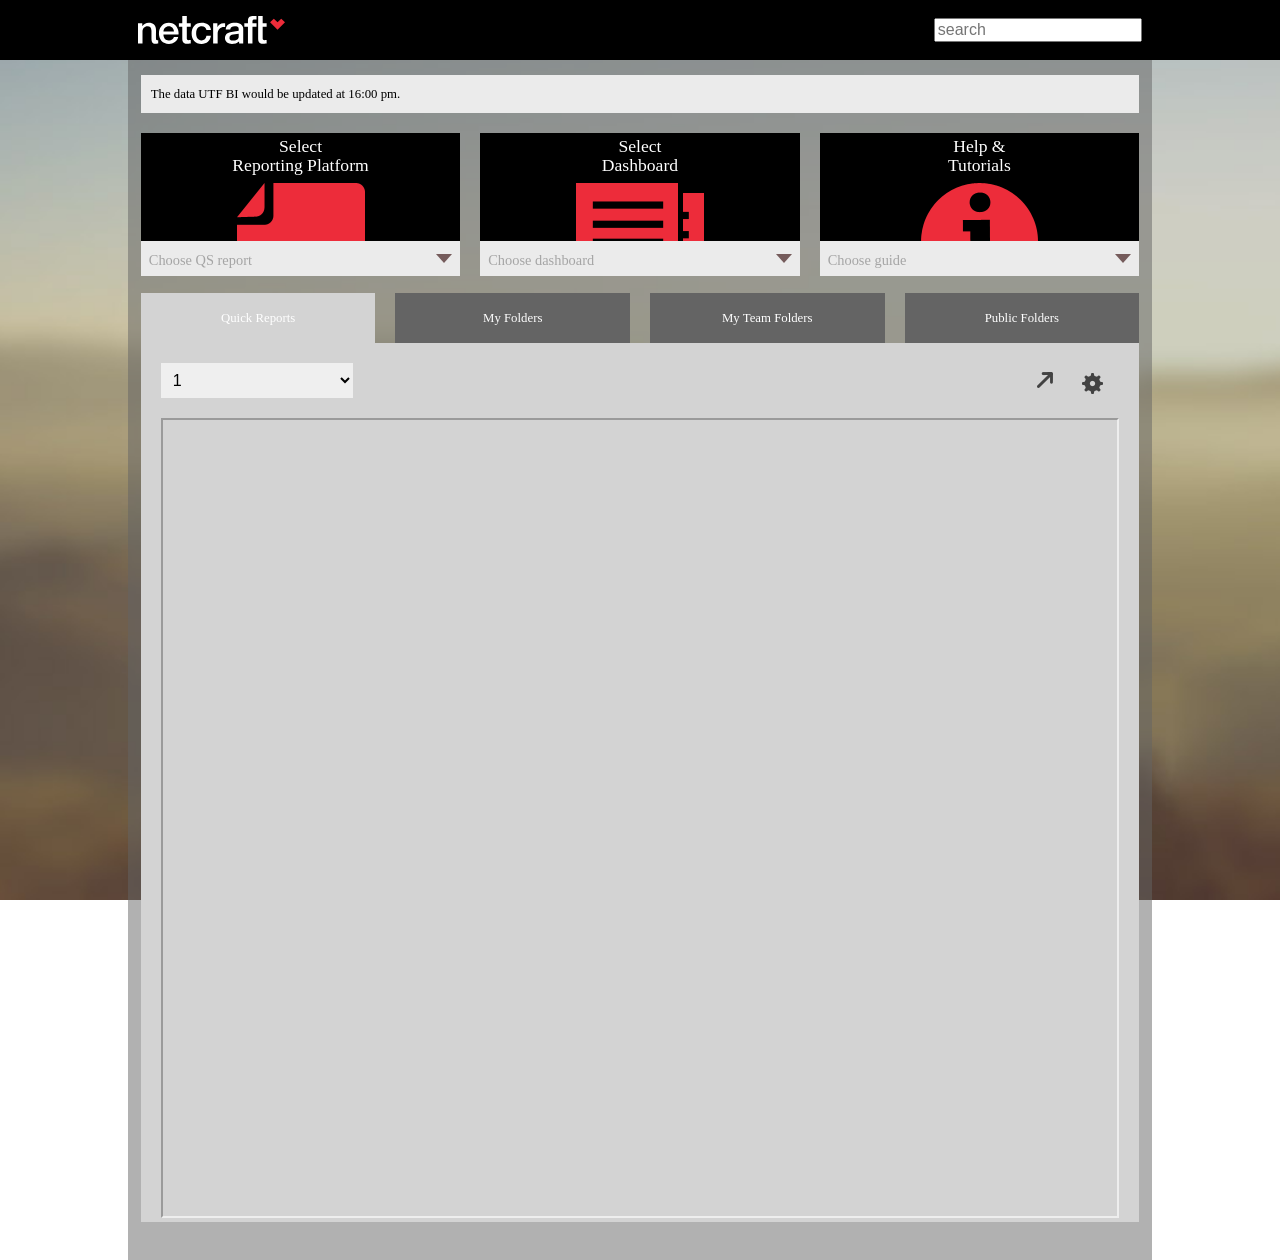
==== index.html @ ec655b9f "tabs and settings toggle" ====
<!DOCTYPE html>
<html lang="en">
<head>
	<meta charset="utf-8">
	<meta http-equiv="X-UA-Compatible" content="IE=edge">
	<meta name="viewport" content="width=device-width, initial-scale=1">

	<title>WebApp</title>

	<link rel="stylesheet" href="css/main.css">
</head>
<body>
	<header>
		<div class="layout-wrap cf">
			<a href="#"><img src="img/logo-netcraft.svg" alt="netcraft"></a>

			<form class="search-box">
				<input type="search" name="q" placeholder="search">
			</form>
		</div>
	</header>
	<div class="container cf">
		<section class="page-body layout-wrap cf">
			<div class="notifications">The data UTF BI would be updated at 16:00 pm.</div>

			<nav class="cf">
				<div class="nav-section" id="nav-section-1">
					<p>Select <br>Reporting Platform</p>

					<div class="menu">
						<div class="menu-caption">
							<p>Choose QS report</p>
							<span class="arrow"> </span>
						</div>

						<ul class="action-list">
							<li><a href="#">link</a></li>
							<li><a href="#">link</a></li>
							<li><a href="#">link</a></li>
							<li><a href="#">link</a></li>
							<li><a href="#">link</a></li>
						</ul>
					</div>
				</div>

				<div class="nav-section" id="nav-section-2">
					<p>Select <br>Dashboard</p>

					<div class="menu">
						<div class="menu-caption">
							<p>Choose dashboard</p>
							<span class="arrow"> </span>
						</div>

						<ul class="action-list">
							<li><a href="#">link</a></li>
							<li><a href="#">link</a></li>
							<li><a href="#">link</a></li>
							<li><a href="#">link</a></li>
							<li><a href="#">link</a></li>
						</ul>
					</div>
				</div>

				<div class="nav-section" id="nav-section-3">
					<p>Help &amp;<br>Tutorials</p>

					<div class="menu">
						<div class="menu-caption">
							<p>Choose guide</p>
							<span class="arrow"> </span>
						</div>

						<ul class="action-list">
							<li><a href="#">link</a></li>
							<li><a href="#">link</a></li>
							<li><a href="#">link</a></li>
							<li><a href="#">link</a></li>
							<li><a href="#">link</a></li>
						</ul>
					</div>
				</div>
			</nav>

			<section class="tabs">
				<ul class="cf">
					<li class="tab"><a class="activeTab" id="quick-reports-tab" href="#quick-reports">Quick Reports</a></li>
					<li class="tab"><a href="#my-folders" id="my-folders-tab">My Folders</a></li>
					<li class="tab"><a href="#my-team-folders" id="my-team-folders-tab">My Team Folders</a></li>
					<li class="tab"><a href="#public-folders" id="public-folders-tab">Public Folders</a></li>
				</ul>

				<div id="quick-reports" class="tab-container">
					<div class="tab-toolbar">
						<select name="" id="">
							<option value="">1</option>
							<option value="">2</option>
							<option value="">3</option>
						</select>
						<button id="reports-settings" class="settings"><img src="img/icons/settings.png" alt=""></button>
						<button class="expand"><img src="img/icons/expand.png" alt=""></button>
						<form class="settings-form">
                            <fieldset>
                                <legend>Report 01</legend>
                                <div class="form-group">
                                    <label for="name1">Name: </label>
                                    <input type="text" name="name1" id="name1" placeholder="Site name">
                                </div>
                                <div class="form-group">
                                    <label for="url1">URL: </label>
                                    <input type="url" name="url1" id="url1" placeholder="Site URL">
                                </div>
                            </fieldset>
                            <fieldset>
                                <legend>Report 02</legend>
                                <div class="form-group">
                                    <label for="name2">Name: </label>
                                    <input type="text" name="name2" id="name2" placeholder="Site Name">
                                </div>
                                <div class="form-group">
                                    <label for="url2">URL: </label>
                                    <input type="url" name="url2" id="url2" placeholder="Site URL">
                                </div>
                            </fieldset>
                            <fieldset>
                                <legend>Report 03</legend>
                                <div class="form-group">
                                    <label for="name3">Name: </label>
                                    <input type="text" name="name3" id="name3" placeholder="Site Name">
                                </div>
                                <div class="form-group">
                                    <label for="url3">URL: </label>
                                    <input type="url" name="url3" id="url3" placeholder="Site URL">
                                </div>
                            </fieldset>
                            <div class="form-actions">
                                <input type="submit" name="submit" value="save" role="button">
                                <a class="cancel-btn" tabindex="0">Cancel</a>
                            </div>
                        </form>
					</div>
					<div class="iframe-container">
						<iframe src="http://www.apple.com">
						</iframe>
					</div>
				</div>
				<div id="my-folders" class="tab-container">
					<div class="tab-toolbar">
						<a href="" class="expand"><img src="img/icons/expand.png" alt=""></a>
					</div>
					<div class="iframe-container">
						<iframe src="http://www.apple.com">
						</iframe>
					</div>
				</div>
				<div id="my-team-folders" class="tab-container">
					<div class="tab-toolbar">
						<select name="" id="">
							<option value="">1</option>
							<option value="">2</option>
							<option value="">3</option>
						</select>
						<button id="folders-settings" class="settings"><img src="img/icons/settings.png" alt=""></button>
						<button class="expand"><img src="img/icons/expand.png" alt=""></button>
						<form class="settings-form">
                            <fieldset>
                                <legend>Folder 01</legend>
                                <div class="form-group">
                                    <label for="name1">Name</label>
                                    <input type="text" name="name1" id="name1" placeholder="Site name">
                                </div>
                                <div class="form-group">
                                    <label for="url1">URL</label>
                                    <input type="url" name="url1" id="url1" placeholder="Site URL">
                                </div>
                            </fieldset>
                            <fieldset>
                                <legend>Folder 02</legend>
                                <div class="form-group">
                                    <label for="name2">Name</label>
                                    <input type="text" name="name2" id="name2" placeholder="Site Name">
                                </div>
                                <div class="form-group">
                                    <label for="url2">URL</label>
                                    <input type="url" name="url2" id="url2" placeholder="Site URL">
                                </div>
                            </fieldset>
                            <fieldset>
                                <legend>Folder 03</legend>
                                <div class="form-group">
                                    <label for="name3">Name</label>
                                    <input type="text" name="name3" id="name3" placeholder="Site Name">
                                </div>
                                <div class="form-group">
                                    <label for="url3">URL</label>
                                    <input type="url" name="url3" id="url3" placeholder="Site URL">
                                </div>
                            </fieldset>
                            <div class="form-actions">
                                <input type="submit" name="submit" value="save" role="button">
                                <a class="cancel-btn" tabindex="0">Cancel</a>
                            </div>
                        </form>
					</div>
					<div class="iframe-container">
						<iframe src="http://www.apple.com">
						</iframe>
					</div>
				</div>
				<div id="public-folders" class="tab-container">
					<div class="tab-toolbar">
						<a href="" class="expand"><img src="img/icons/expand.png" alt=""></a>
					</div>
					<div class="iframe-container">
						<iframe src="http://www.apple.com">
						</iframe>
					</div>
				</div>
			</section>
		</section>
	</div>
	<script src="js/main.js"></script>
</body>
</html>
---- css/main.css ----
* {
    box-sizing: border-box;
}
body{
	margin: 0px;
}
/*********************** header ****************************/
header {
    background-color: black;
    margin: 0;
    height: 60px;
}
.layout-wrap {
    max-width: 1024px;
    margin: 0 auto;
    z-index: 0;
}
header img{
    vertical-align: middle;
}
.layout-wrap>a {
    float: left;
    text-decoration: none;
    font-size: 0px;
    line-height: 60px;
    padding-left: 1%;
}
input[type="search"] {
    font-size: 1rem;
}
.search-box {
    float: right;
    padding-right: 1%;
    line-height: 60px;
}
/*********************** END header ****************************/
/*********************** nav section ****************************/
.container {
    background: url(../img/body-background.jpg) no-repeat center center fixed;
    margin: 0 auto;
    height: 100%;
    background-size: cover;
}
.page-body {
    background-color: rgba(100,100,100,0.5);
    padding: 0 1% 0 1%;
    height: 1200px;
}
.notifications {
    background: #ebebeb;
    width: 100%;
    padding: 0 1%;
    margin: 15px 1% 0 0;
    line-height: 3em;
    font-size: 0.8rem;
    display: block;
}
.nav-section {
    float: left;
    width: 32%;
    display: inline-block;
    height: 124px;
    margin-top: 20px;
    position: relative;
    z-index: 100;
    font-size: 1em;
}
#nav-section-1 {
    background: url(../img/icons/action-report-new.png) no-repeat center 50px;
    background-color: black;
}
#nav-section-2{
	background: url(../img/icons/action-report-top.png) no-repeat center 50px;
    background-color: black;
    margin: 0 2% 0 2%;
    margin-top: 20px;
}
#nav-section-3 {
    background: url(../img/icons/actions-help.png) no-repeat center 50px;
    background-color: black;
}
p{
    color: white;
    font-family: open-sans;
    display: block;
    width: 100%;
    margin: 1% 0 0 0;
    text-align: center;
    line-height: 1.1em;
    font-size: 1.1em;
}
.menu {
    position: absolute;
    bottom: 0;
    width: 100%;
    height: 1em;
    background-color: #EBEBEB;
    margin-bottom: 0;
    display: block;
}
.menu-caption {
    background-color: #EBEBEB;
    display: block;
    line-height: 1.2em;
}
.menu-caption > p {
	padding: 0.5rem;
	text-align: left;
    color: #a5a5a5;
    display: inline-block;
    font-family: open-sans;
    font-size: 0.9em;
}
nav ul {
    list-style: none;
    list-style-image: none;
}
.action-list {
    display: none;
    padding-left: 0;
    margin: 0;
    border: 1px solid lightgrey;
    border-top: 0px;
}
.arrow {
    display: inline-block;
    right: 0.5em;
    top: 0.8em;
    vertical-align: top;
    position: absolute;
    border-left: 0.5em solid transparent;
    border-right: 0.5em solid transparent;
    border-top: 0.6em solid #755B5B;
    transition: all 0.4s ease;
}

.nav-section:hover .action-list {
    display: block;
}
.nav-section:hover .arrow {
    border-bottom: 0.6em solid #755B5B;
    border-top: 0em;
}
.action-list li {
    background-color: white;
    border-top: 0px;
    overflow: hidden;
    padding: 0px 0px;
}
.action-list li a {
    text-decoration: none;
    display: block;
    color: black;
    margin-left: 10px;
    margin-right: 10px;
    font-size: 0.8em;
    line-height: 1.6em;
    border-bottom: 1px solid lightgrey;
}
.action-list li a:hover {
    color: blue;
}
/*********************** END nav section ****************************/
/*********************** tabs ****************************/
.tab {
    float: left;
    display: inline-block;
    width: 23.5%;
    height: 50px;
    margin: 20px 0 0 2%;
    line-height: 50px;
    text-align: center;
    font-size: 0.8rem;
    text-decoration: none;
    list-style: none;
}
.tab:first-child {
    margin-left: 0;
}
.tab>a {
    background: #646464;
    color: #fff;
    width: 100%;
    display: block;
    font-size: inherit;
    text-decoration: none;
}
.tab>.activeTab{
    background-color:lightgrey; 
}
.tabs > ul {
    padding-left: 0px;
    margin-bottom: 0px;
}
iframe{
    width: 100%;
    height: 800px;
}
.iframe-container {
    padding: 0px 2%;
    width: 100%;
}
.tab-container{
	display: none;
	background-color: lightgray;
}
.tab-toolbar {
    padding: 2%;
}
.settings ,.expand{
	float: right;
    background: none;
    border: none;
    cursor: pointer;
}
button:focus {
    outline: 0;
}
select {
    border: none;
    font-size: 1rem;
    width: 12rem;
    padding: 0.5rem;
}
.expand img, .settings img {
    vertical-align: -webkit-baseline-middle;
    align-self: auto;
    margin: 0.5rem;
    transition: all 0.2s linear;
}
.rotate-img {
    transform: rotate(90deg);
}
.settings-form {
    background: white;
    box-shadow: 0px 5px 5px rgba(0,0,0,0.6);
    margin-top: 5px;
    padding: 1rem;
    display: none;
}
fieldset {
    border: none;
    background-color: #E5E5E5;
    margin: 1rem;
    padding: 0.5rem;
}
.form-group {
    margin-left: 2rem;
    display: inline-block;
    width: calc(50% - 4.24rem);
}
legend {
    display: inline-block;
    float: left;
}
.form-group input {
    width: calc(100% - 3rem);
    border:none;
    padding: 0.3rem;
}
.cancel-btn {
    float: right;
    margin-right: 1rem;
    font-size: larger;
    text-decoration: underline;
}
.form-actions {
    display: block;
    margin-bottom: 2rem;
    padding-right: 0.8rem;
}
.form-actions input[type="submit"] {
    background-color: black;
    border: none;
    color: white;
    float: right;
    text-transform: capitalize;
    font-size: 1rem;
    padding: 0.2rem;
    padding-left: 1.5rem;
    padding-right: 1.5rem;
}
#quick-reports{
    display:block;
}
/*********************** END tabs ****************************/

.cf:after,
.cf:before {
	content: '';
	display: table;
}
.cf:after {
	clear: both;
}
.cf {
	zoom: 1;
}
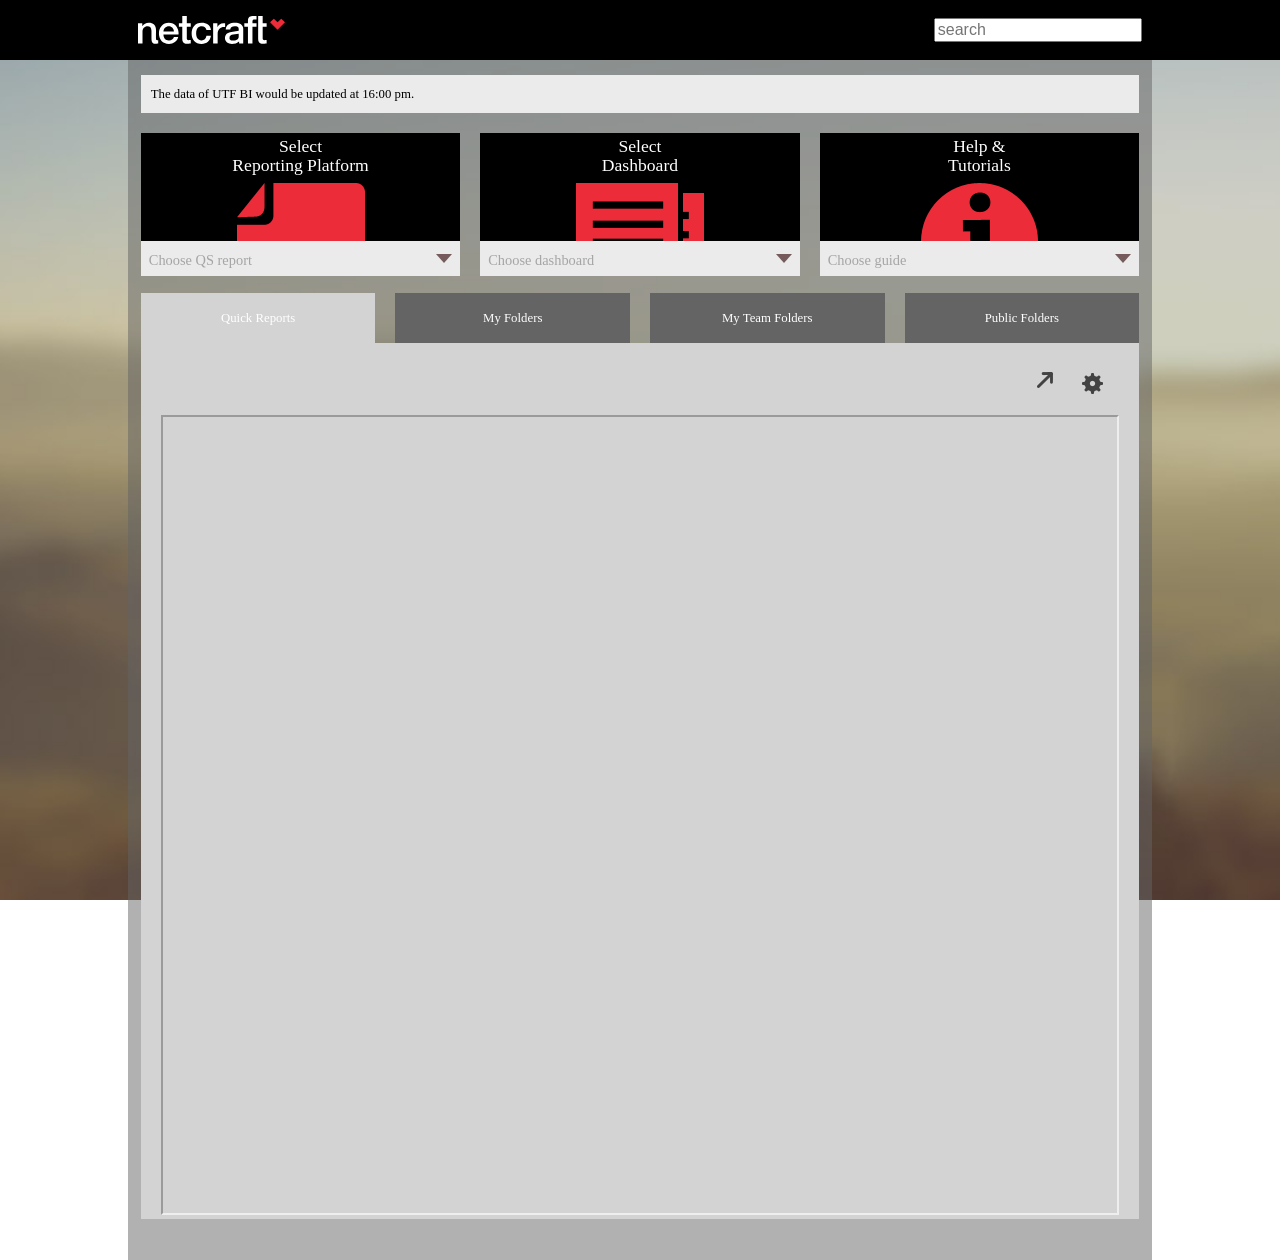
==== commit 58c2da26: "notifications ajax - json request" ====
--- a/index.html
+++ b/index.html
@@ -21,7 +21,7 @@
 	</header>
 	<div class="container cf">
 		<section class="page-body layout-wrap cf">
-			<div class="notifications">The data UTF BI would be updated at 16:00 pm.</div>
+			<div class="notifications"></div>
 
 			<nav class="cf">
 				<div class="nav-section" id="nav-section-1">
@@ -92,7 +92,7 @@
 
 				<div id="quick-reports" class="tab-container">
 					<div class="tab-toolbar">
-						<select name="" id="">
+						<select id="reportsSelect">
 							<option value="">1</option>
 							<option value="">2</option>
 							<option value="">3</option>
@@ -155,7 +155,7 @@
 				</div>
 				<div id="my-team-folders" class="tab-container">
 					<div class="tab-toolbar">
-						<select name="" id="">
+						<select id="foldersSelect">
 							<option value="">1</option>
 							<option value="">2</option>
 							<option value="">3</option>
@@ -220,5 +220,6 @@
 		</section>
 	</div>
 	<script src="js/main.js"></script>
+	<script src="js/plugins.js"></script>
 </body>
 </html>
--- a/css/main.css
+++ b/css/main.css
@@ -199,6 +199,7 @@
 .iframe-container {
     padding: 0px 2%;
     width: 100%;
+    margin-top: 2rem;
 }
 .tab-container{
 	display: none;
@@ -216,11 +217,13 @@
 button:focus {
     outline: 0;
 }
-select {
+#foldersSelect,#reportsSelect {
+    position: absolute;
     border: none;
     font-size: 1rem;
     width: 12rem;
     padding: 0.5rem;
+    display:none;
 }
 .expand img, .settings img {
     vertical-align: -webkit-baseline-middle;
@@ -237,6 +240,7 @@
     margin-top: 5px;
     padding: 1rem;
     display: none;
+    margin-top: 2.5rem;
 }
 fieldset {
     border: none;
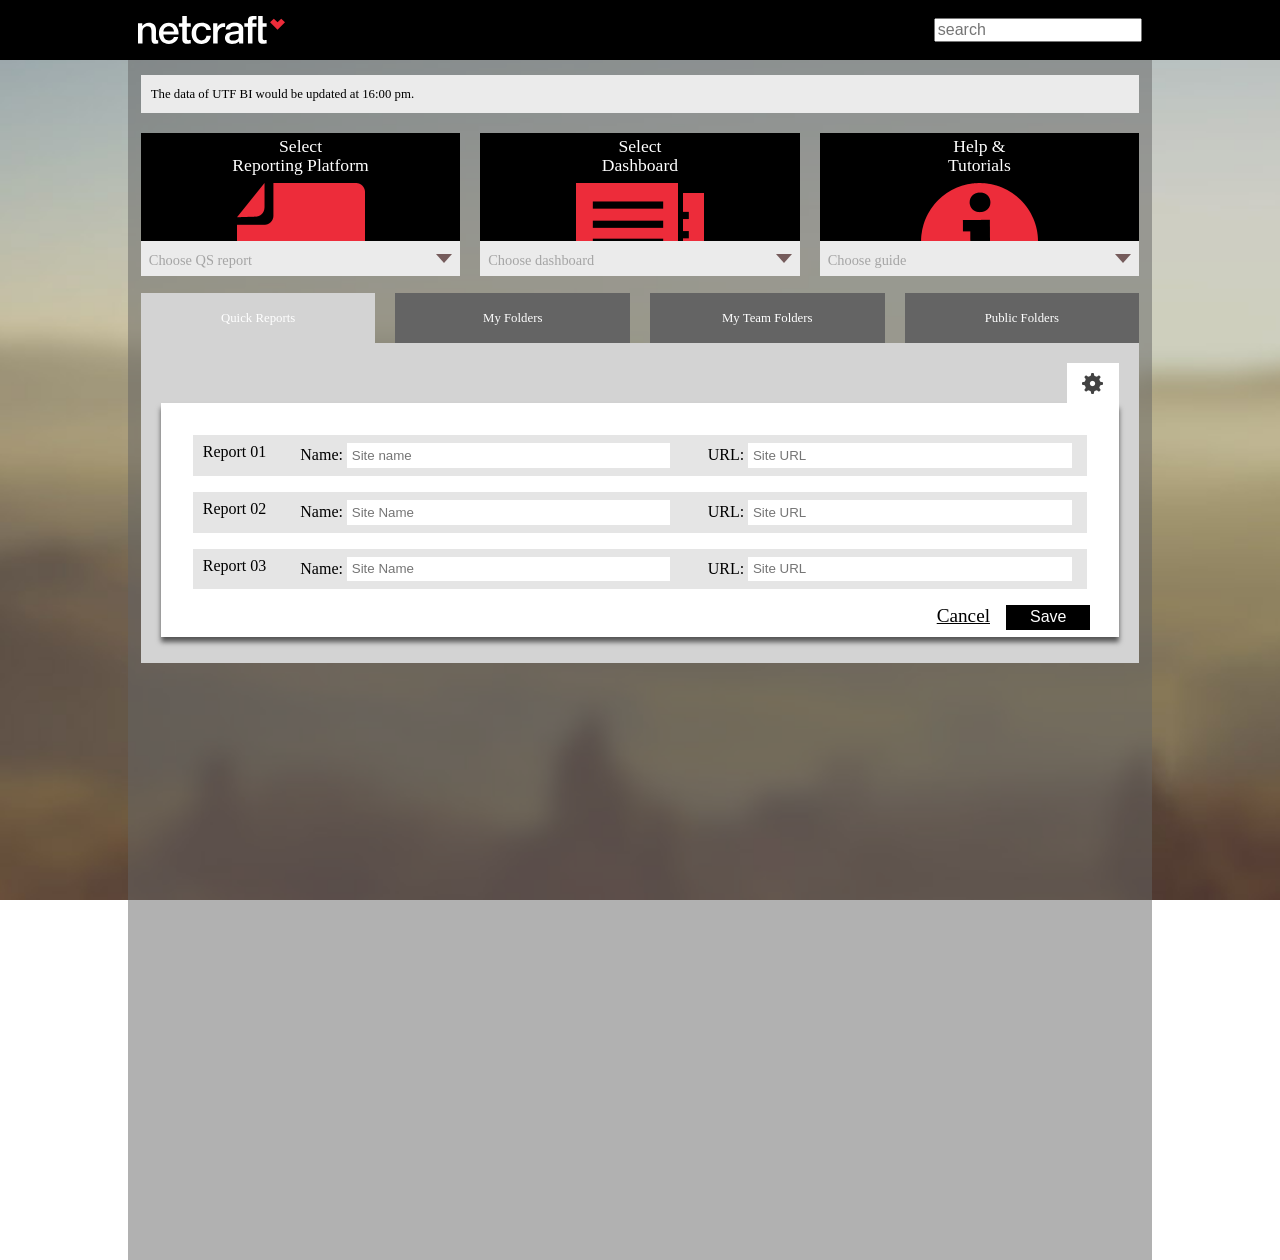
==== commit 99dd078c: "stage 4 (form ,iframe,expand)" ====
--- a/index.html
+++ b/index.html
@@ -92,11 +92,7 @@
 
 				<div id="quick-reports" class="tab-container">
 					<div class="tab-toolbar">
-						<select id="reportsSelect">
-							<option value="">1</option>
-							<option value="">2</option>
-							<option value="">3</option>
-						</select>
+						<select id="reportsSelect" class="urlList"></select>
 						<button id="reports-settings" class="settings"><img src="img/icons/settings.png" alt=""></button>
 						<button class="expand"><img src="img/icons/expand.png" alt=""></button>
 						<form class="settings-form">
@@ -104,62 +100,55 @@
                                 <legend>Report 01</legend>
                                 <div class="form-group">
                                     <label for="name1">Name: </label>
-                                    <input type="text" name="name1" id="name1" placeholder="Site name">
+                                    <input type="text" name="name" placeholder="Site name">
                                 </div>
                                 <div class="form-group">
                                     <label for="url1">URL: </label>
-                                    <input type="url" name="url1" id="url1" placeholder="Site URL">
+                                    <input type="url" name="url" placeholder="Site URL">
                                 </div>
                             </fieldset>
                             <fieldset>
                                 <legend>Report 02</legend>
                                 <div class="form-group">
                                     <label for="name2">Name: </label>
-                                    <input type="text" name="name2" id="name2" placeholder="Site Name">
+                                    <input type="text" name="name" placeholder="Site Name">
                                 </div>
                                 <div class="form-group">
                                     <label for="url2">URL: </label>
-                                    <input type="url" name="url2" id="url2" placeholder="Site URL">
+                                    <input type="url" name="url" placeholder="Site URL">
                                 </div>
                             </fieldset>
                             <fieldset>
                                 <legend>Report 03</legend>
                                 <div class="form-group">
                                     <label for="name3">Name: </label>
-                                    <input type="text" name="name3" id="name3" placeholder="Site Name">
+                                    <input type="text" name="name"  placeholder="Site Name">
                                 </div>
                                 <div class="form-group">
                                     <label for="url3">URL: </label>
-                                    <input type="url" name="url3" id="url3" placeholder="Site URL">
+                                    <input type="url" name="url"  placeholder="Site URL">
                                 </div>
                             </fieldset>
                             <div class="form-actions">
-                                <input type="submit" name="submit" value="save" role="button">
-                                <a class="cancel-btn" tabindex="0">Cancel</a>
+                                <button type="button" id="reports-save">Save</button>
+                                <a class="cancel-btn" id="reports-cancel">Cancel</a>
                             </div>
                         </form>
+					</div>
+					<div class="iframe-container"></div>
+				</div>
+				<div id="my-folders" class="tab-container">
+					<div class="tab-toolbar">
+						<a href="" class="expand"><img src="img/icons/expand.png" alt=""></a>
 					</div>
 					<div class="iframe-container">
 						<iframe src="http://www.apple.com">
 						</iframe>
 					</div>
 				</div>
-				<div id="my-folders" class="tab-container">
-					<div class="tab-toolbar">
-						<a href="" class="expand"><img src="img/icons/expand.png" alt=""></a>
-					</div>
-					<div class="iframe-container">
-						<iframe src="http://www.apple.com">
-						</iframe>
-					</div>
-				</div>
 				<div id="my-team-folders" class="tab-container">
 					<div class="tab-toolbar">
-						<select id="foldersSelect">
-							<option value="">1</option>
-							<option value="">2</option>
-							<option value="">3</option>
-						</select>
+						<select id="foldersSelect" class="urlList"></select>
 						<button id="folders-settings" class="settings"><img src="img/icons/settings.png" alt=""></button>
 						<button class="expand"><img src="img/icons/expand.png" alt=""></button>
 						<form class="settings-form">
@@ -167,45 +156,42 @@
                                 <legend>Folder 01</legend>
                                 <div class="form-group">
                                     <label for="name1">Name</label>
-                                    <input type="text" name="name1" id="name1" placeholder="Site name">
+                                    <input type="text" name="name" placeholder="Site name">
                                 </div>
                                 <div class="form-group">
                                     <label for="url1">URL</label>
-                                    <input type="url" name="url1" id="url1" placeholder="Site URL">
+                                    <input type="url" name="url" placeholder="Site URL">
                                 </div>
                             </fieldset>
                             <fieldset>
                                 <legend>Folder 02</legend>
                                 <div class="form-group">
                                     <label for="name2">Name</label>
-                                    <input type="text" name="name2" id="name2" placeholder="Site Name">
+                                    <input type="text" name="name" placeholder="Site Name">
                                 </div>
                                 <div class="form-group">
                                     <label for="url2">URL</label>
-                                    <input type="url" name="url2" id="url2" placeholder="Site URL">
+                                    <input type="url" name="url" placeholder="Site URL">
                                 </div>
                             </fieldset>
                             <fieldset>
                                 <legend>Folder 03</legend>
                                 <div class="form-group">
                                     <label for="name3">Name</label>
-                                    <input type="text" name="name3" id="name3" placeholder="Site Name">
+                                    <input type="text" name="name" placeholder="Site Name">
                                 </div>
                                 <div class="form-group">
                                     <label for="url3">URL</label>
-                                    <input type="url" name="url3" id="url3" placeholder="Site URL">
+                                    <input type="url" name="url" placeholder="Site URL">
                                 </div>
                             </fieldset>
                             <div class="form-actions">
-                                <input type="submit" name="submit" value="save" role="button">
-                                <a class="cancel-btn" tabindex="0">Cancel</a>
+                                <button type="button" id="folders-save">Save</button>
+                                <a class="cancel-btn" id="folders-cancel">Cancel</a>
                             </div>
                         </form>
 					</div>
-					<div class="iframe-container">
-						<iframe src="http://www.apple.com">
-						</iframe>
-					</div>
+					<div class="iframe-container"></div>
 				</div>
 				<div id="public-folders" class="tab-container">
 					<div class="tab-toolbar">
--- a/css/main.css
+++ b/css/main.css
@@ -214,6 +214,9 @@
     border: none;
     cursor: pointer;
 }
+.settings{
+    background-color: white;
+}
 button:focus {
     outline: 0;
 }
@@ -239,7 +242,7 @@
     box-shadow: 0px 5px 5px rgba(0,0,0,0.6);
     margin-top: 5px;
     padding: 1rem;
-    display: none;
+    display: block;
     margin-top: 2.5rem;
 }
 fieldset {
@@ -267,13 +270,14 @@
     margin-right: 1rem;
     font-size: larger;
     text-decoration: underline;
+    cursor: pointer;
 }
 .form-actions {
     display: block;
     margin-bottom: 2rem;
     padding-right: 0.8rem;
 }
-.form-actions input[type="submit"] {
+.form-actions button[type="button"] {
     background-color: black;
     border: none;
     color: white;
@@ -286,6 +290,16 @@
 }
 #quick-reports{
     display:block;
+    min-height: 20rem;
+}
+#my-team-folders{
+    min-height: 20rem;
+}
+input[type="text"]:invalid,input[type="url"]:invalid{
+    border: solid 1px red;
+}
+button[class="expand"] {
+    display: none;
 }
 /*********************** END tabs ****************************/
 
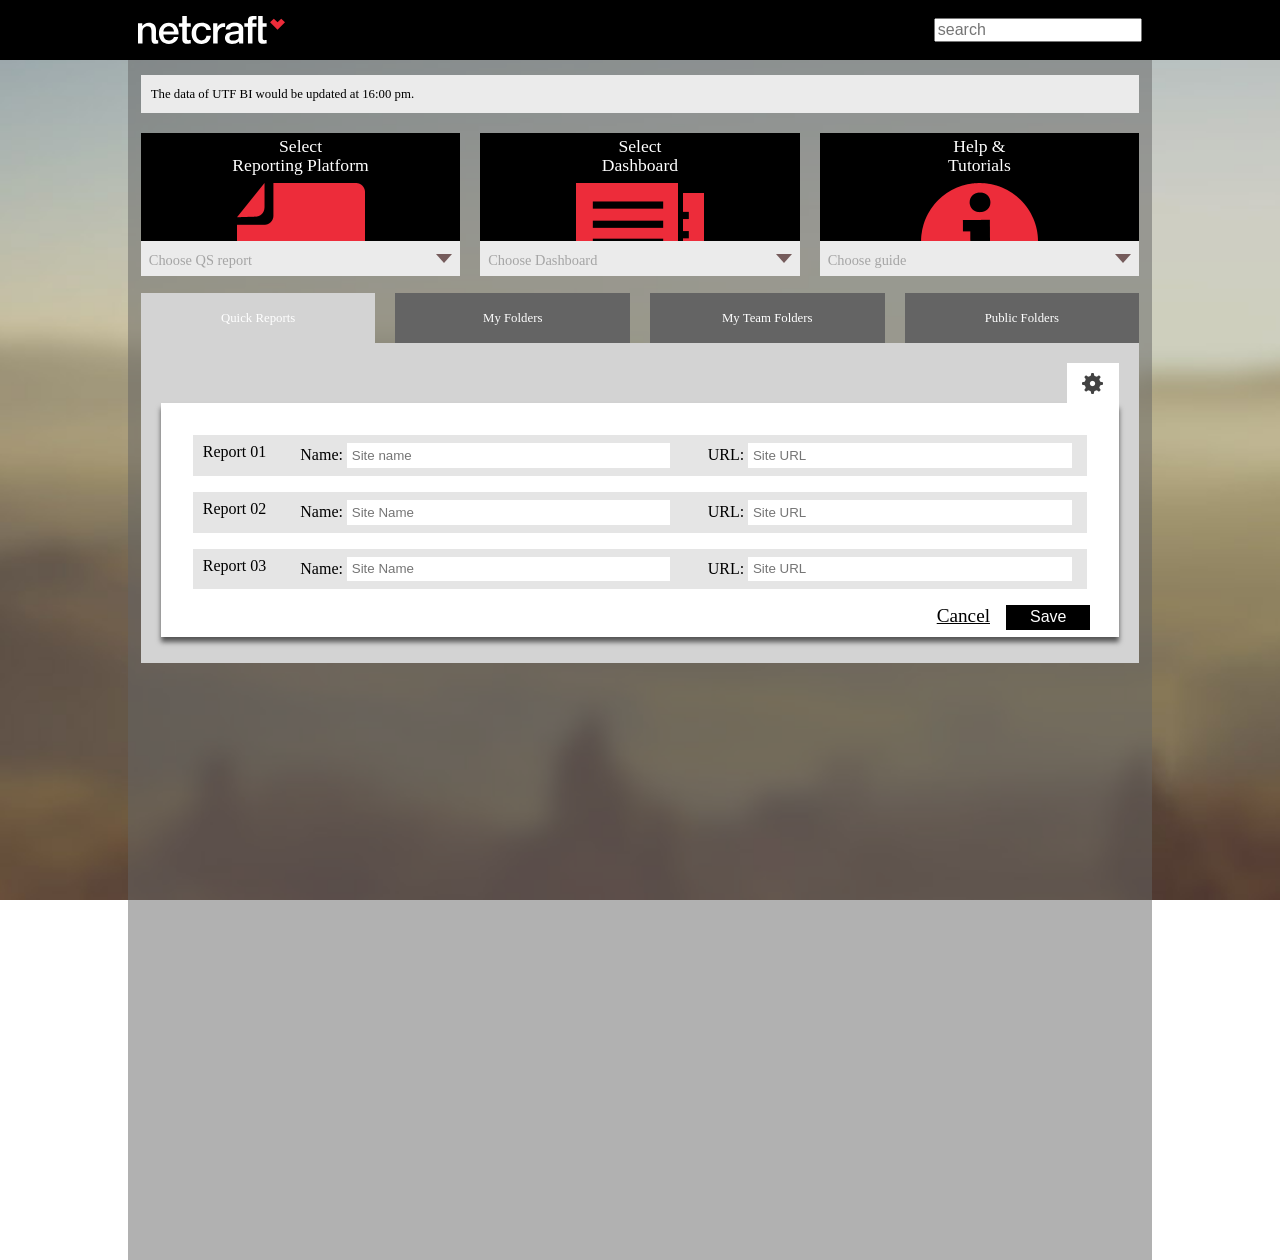
==== commit a0d04c89: "stage 5 (local storge add)" ====
--- a/index.html
+++ b/index.html
@@ -25,58 +25,43 @@
 
 			<nav class="cf">
 				<div class="nav-section" id="nav-section-1">
-					<p>Select <br>Reporting Platform</p>
+					<p></p>
 
 					<div class="menu">
 						<div class="menu-caption">
-							<p>Choose QS report</p>
+							<p></p>
 							<span class="arrow"> </span>
 						</div>
 
 						<ul class="action-list">
-							<li><a href="#">link</a></li>
-							<li><a href="#">link</a></li>
-							<li><a href="#">link</a></li>
-							<li><a href="#">link</a></li>
-							<li><a href="#">link</a></li>
 						</ul>
 					</div>
 				</div>
 
 				<div class="nav-section" id="nav-section-2">
-					<p>Select <br>Dashboard</p>
+					<p></p>
 
 					<div class="menu">
 						<div class="menu-caption">
-							<p>Choose dashboard</p>
+							<p></p>
 							<span class="arrow"> </span>
 						</div>
 
 						<ul class="action-list">
-							<li><a href="#">link</a></li>
-							<li><a href="#">link</a></li>
-							<li><a href="#">link</a></li>
-							<li><a href="#">link</a></li>
-							<li><a href="#">link</a></li>
 						</ul>
 					</div>
 				</div>
 
 				<div class="nav-section" id="nav-section-3">
-					<p>Help &amp;<br>Tutorials</p>
+					<p></p>
 
 					<div class="menu">
 						<div class="menu-caption">
-							<p>Choose guide</p>
+							<p></p>
 							<span class="arrow"> </span>
 						</div>
 
 						<ul class="action-list">
-							<li><a href="#">link</a></li>
-							<li><a href="#">link</a></li>
-							<li><a href="#">link</a></li>
-							<li><a href="#">link</a></li>
-							<li><a href="#">link</a></li>
 						</ul>
 					</div>
 				</div>
@@ -142,7 +127,7 @@
 						<a href="" class="expand"><img src="img/icons/expand.png" alt=""></a>
 					</div>
 					<div class="iframe-container">
-						<iframe src="http://www.apple.com">
+						<iframe>
 						</iframe>
 					</div>
 				</div>
@@ -155,33 +140,33 @@
                             <fieldset>
                                 <legend>Folder 01</legend>
                                 <div class="form-group">
-                                    <label for="name1">Name</label>
+                                    <label for="name1">Name:</label>
                                     <input type="text" name="name" placeholder="Site name">
                                 </div>
                                 <div class="form-group">
-                                    <label for="url1">URL</label>
+                                    <label for="url1">URL:</label>
                                     <input type="url" name="url" placeholder="Site URL">
                                 </div>
                             </fieldset>
                             <fieldset>
                                 <legend>Folder 02</legend>
                                 <div class="form-group">
-                                    <label for="name2">Name</label>
+                                    <label for="name2">Name:</label>
                                     <input type="text" name="name" placeholder="Site Name">
                                 </div>
                                 <div class="form-group">
-                                    <label for="url2">URL</label>
+                                    <label for="url2">URL:</label>
                                     <input type="url" name="url" placeholder="Site URL">
                                 </div>
                             </fieldset>
                             <fieldset>
                                 <legend>Folder 03</legend>
                                 <div class="form-group">
-                                    <label for="name3">Name</label>
+                                    <label for="name3">Name:</label>
                                     <input type="text" name="name" placeholder="Site Name">
                                 </div>
                                 <div class="form-group">
-                                    <label for="url3">URL</label>
+                                    <label for="url3">URL:</label>
                                     <input type="url" name="url" placeholder="Site URL">
                                 </div>
                             </fieldset>
@@ -198,7 +183,7 @@
 						<a href="" class="expand"><img src="img/icons/expand.png" alt=""></a>
 					</div>
 					<div class="iframe-container">
-						<iframe src="http://www.apple.com">
+						<iframe>
 						</iframe>
 					</div>
 				</div>
--- a/css/main.css
+++ b/css/main.css
@@ -3,6 +3,8 @@
 }
 body{
 	margin: 0px;
+    background: url(../img/body-background.jpg) no-repeat center center fixed;
+    background-size: cover;
 }
 /*********************** header ****************************/
 header {
@@ -36,10 +38,8 @@
 /*********************** END header ****************************/
 /*********************** nav section ****************************/
 .container {
-    background: url(../img/body-background.jpg) no-repeat center center fixed;
     margin: 0 auto;
     height: 100%;
-    background-size: cover;
 }
 .page-body {
     background-color: rgba(100,100,100,0.5);
@@ -65,19 +65,9 @@
     z-index: 100;
     font-size: 1em;
 }
-#nav-section-1 {
-    background: url(../img/icons/action-report-new.png) no-repeat center 50px;
-    background-color: black;
-}
 #nav-section-2{
-	background: url(../img/icons/action-report-top.png) no-repeat center 50px;
-    background-color: black;
     margin: 0 2% 0 2%;
     margin-top: 20px;
-}
-#nav-section-3 {
-    background: url(../img/icons/actions-help.png) no-repeat center 50px;
-    background-color: black;
 }
 p{
     color: white;
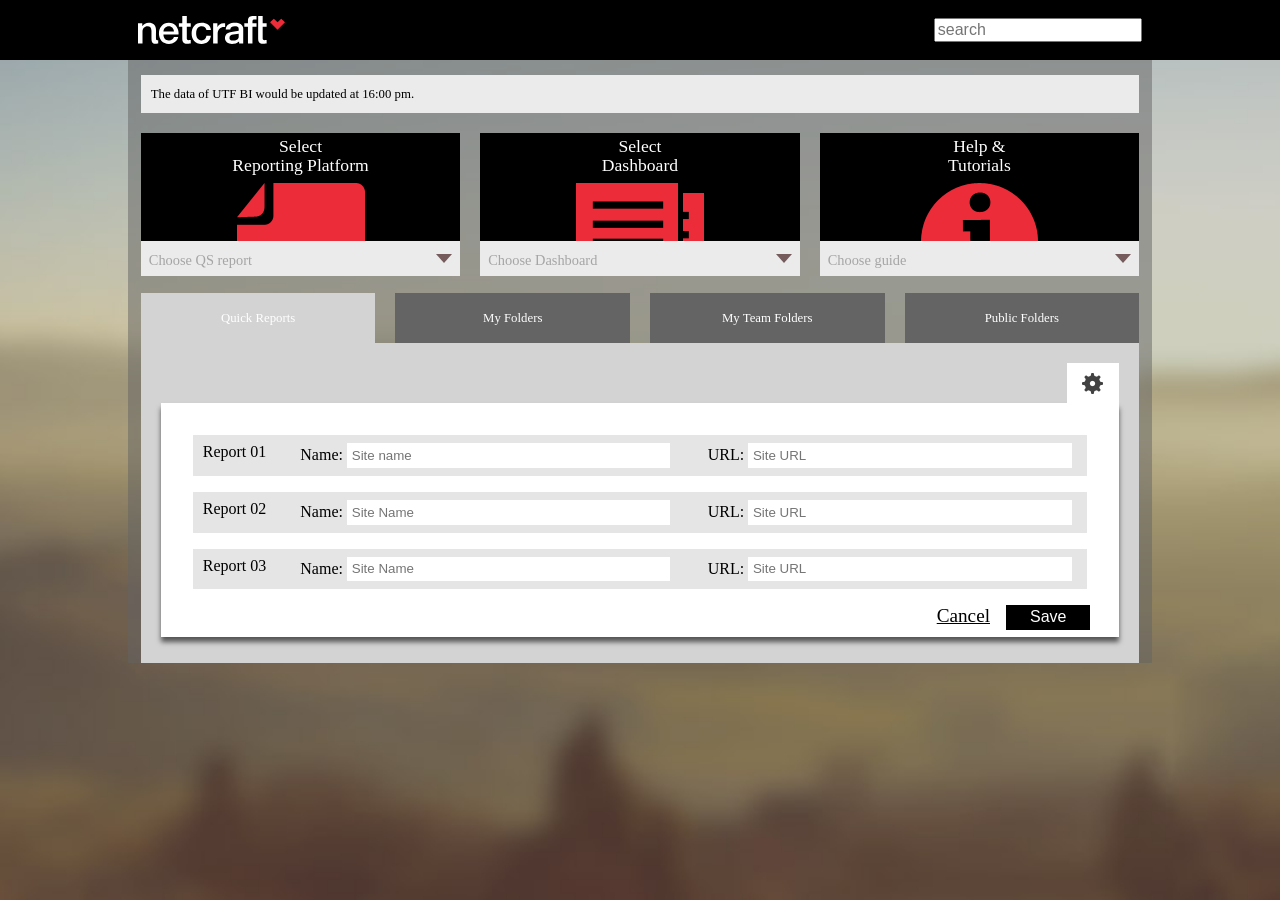
==== commit cab01b55: "same as previes commit" ====
--- a/index.html
+++ b/index.html
@@ -8,6 +8,7 @@
 	<title>WebApp</title>
 
 	<link rel="stylesheet" href="css/main.css">
+	<link rel="stylesheet" href="css/minmain.css">
 </head>
 <body>
 	<header>
@@ -15,7 +16,8 @@
 			<a href="#"><img src="img/logo-netcraft.svg" alt="netcraft"></a>
 
 			<form class="search-box">
-				<input type="search" name="q" placeholder="search">
+				<label for="search">Search</label>
+				<input type="search" id="search" placeholder="search">
 			</form>
 		</div>
 	</header>
@@ -77,41 +79,42 @@
 
 				<div id="quick-reports" class="tab-container">
 					<div class="tab-toolbar">
+						<label for="reportsSelect">Settings</label>
 						<select id="reportsSelect" class="urlList"></select>
-						<button id="reports-settings" class="settings"><img src="img/icons/settings.png" alt=""></button>
-						<button class="expand"><img src="img/icons/expand.png" alt=""></button>
+						<button id="reports-settings" class="settings"><img src="img/icons/settings.png" alt="setting"></button>
+						<button class="expand"><img src="img/icons/expand.png" alt="expand"></button>
 						<form class="settings-form">
                             <fieldset>
                                 <legend>Report 01</legend>
                                 <div class="form-group">
                                     <label for="name1">Name: </label>
-                                    <input type="text" name="name" placeholder="Site name">
+                                    <input type="text" id="name1" name="name" placeholder="Site name">
                                 </div>
                                 <div class="form-group">
                                     <label for="url1">URL: </label>
-                                    <input type="url" name="url" placeholder="Site URL">
+                                    <input type="url" id="url1" name="url" placeholder="Site URL">
                                 </div>
                             </fieldset>
                             <fieldset>
                                 <legend>Report 02</legend>
                                 <div class="form-group">
                                     <label for="name2">Name: </label>
-                                    <input type="text" name="name" placeholder="Site Name">
+                                    <input type="text" id="name2" name="name" placeholder="Site Name">
                                 </div>
                                 <div class="form-group">
                                     <label for="url2">URL: </label>
-                                    <input type="url" name="url" placeholder="Site URL">
+                                    <input type="url" id="url2" name="url" placeholder="Site URL">
                                 </div>
                             </fieldset>
                             <fieldset>
                                 <legend>Report 03</legend>
                                 <div class="form-group">
                                     <label for="name3">Name: </label>
-                                    <input type="text" name="name"  placeholder="Site Name">
+                                    <input type="text" id="name3" name="name"  placeholder="Site Name">
                                 </div>
                                 <div class="form-group">
                                     <label for="url3">URL: </label>
-                                    <input type="url" name="url"  placeholder="Site URL">
+                                    <input type="url" id="url3" name="url"  placeholder="Site URL">
                                 </div>
                             </fieldset>
                             <div class="form-actions">
@@ -124,7 +127,7 @@
 				</div>
 				<div id="my-folders" class="tab-container">
 					<div class="tab-toolbar">
-						<a href="" class="expand"><img src="img/icons/expand.png" alt=""></a>
+						<a href="" class="expand"><img src="img/icons/expand.png" alt="expand"></a>
 					</div>
 					<div class="iframe-container">
 						<iframe>
@@ -133,41 +136,42 @@
 				</div>
 				<div id="my-team-folders" class="tab-container">
 					<div class="tab-toolbar">
+						<label for="foldersSelect">select folder</label>
 						<select id="foldersSelect" class="urlList"></select>
-						<button id="folders-settings" class="settings"><img src="img/icons/settings.png" alt=""></button>
-						<button class="expand"><img src="img/icons/expand.png" alt=""></button>
+						<button id="folders-settings" class="settings"><img src="img/icons/settings.png" alt="setting"></button>
+						<button class="expand"><img src="img/icons/expand.png" alt="expand"></button>
 						<form class="settings-form">
                             <fieldset>
                                 <legend>Folder 01</legend>
                                 <div class="form-group">
-                                    <label for="name1">Name:</label>
-                                    <input type="text" name="name" placeholder="Site name">
-                                </div>
-                                <div class="form-group">
-                                    <label for="url1">URL:</label>
-                                    <input type="url" name="url" placeholder="Site URL">
+                                    <label for="folder_name1">Name:</label>
+                                    <input type="text" id="folder_name1" name="name" placeholder="Site name">
+                                </div>
+                                <div class="form-group">
+                                    <label for="folder_url1">URL:</label>
+                                    <input type="url" id="folder_url1" name="url" placeholder="Site URL">
                                 </div>
                             </fieldset>
                             <fieldset>
                                 <legend>Folder 02</legend>
                                 <div class="form-group">
-                                    <label for="name2">Name:</label>
-                                    <input type="text" name="name" placeholder="Site Name">
-                                </div>
-                                <div class="form-group">
-                                    <label for="url2">URL:</label>
-                                    <input type="url" name="url" placeholder="Site URL">
+                                    <label for="folder_name2">Name:</label>
+                                    <input type="text" id="folder_name2" name="name" placeholder="Site Name">
+                                </div>
+                                <div class="form-group">
+                                    <label for="folder_url2">URL:</label>
+                                    <input type="url" id="folder_url2" name="url" placeholder="Site URL">
                                 </div>
                             </fieldset>
                             <fieldset>
                                 <legend>Folder 03</legend>
                                 <div class="form-group">
-                                    <label for="name3">Name:</label>
-                                    <input type="text" name="name" placeholder="Site Name">
-                                </div>
-                                <div class="form-group">
-                                    <label for="url3">URL:</label>
-                                    <input type="url" name="url" placeholder="Site URL">
+                                    <label for="folder_name3">Name:</label>
+                                    <input type="text" id="folder_name3" name="name" placeholder="Site Name">
+                                </div>
+                                <div class="form-group">
+                                    <label for="folder_url3">URL:</label>
+                                    <input type="url" id="folder_url3" name="url" placeholder="Site URL">
                                 </div>
                             </fieldset>
                             <div class="form-actions">
@@ -180,7 +184,7 @@
 				</div>
 				<div id="public-folders" class="tab-container">
 					<div class="tab-toolbar">
-						<a href="" class="expand"><img src="img/icons/expand.png" alt=""></a>
+						<a href="" class="expand"><img src="img/icons/expand.png" alt="expand"></a>
 					</div>
 					<div class="iframe-container">
 						<iframe>
--- a/css/main.css
+++ b/css/main.css
@@ -44,7 +44,7 @@
 .page-body {
     background-color: rgba(100,100,100,0.5);
     padding: 0 1% 0 1%;
-    height: 1200px;
+    height: 100%;
 }
 .notifications {
     background: #ebebeb;
@@ -291,6 +291,9 @@
 button[class="expand"] {
     display: none;
 }
+.search-box label,label[for=reportsSelect],label[for=foldersSelect]{
+    display: none;
+}
 /*********************** END tabs ****************************/
 
 .cf:after,
--- a/css/minmain.css
+++ b/css/minmain.css
@@ -0,0 +1,57 @@
+*{box-sizing:border-box;}
+body{margin:0px;background:url(../img/body-background.jpg) no-repeat center center fixed;background-size:cover;}
+header{background-color:black;margin:0;height:60px;}
+.layout-wrap{max-width:1024px;margin:0 auto;z-index:0;}
+header img{vertical-align:middle;}
+.layout-wrap>a{float:left;text-decoration:none;font-size:0px;line-height:60px;padding-left:1%;}
+input[type="search"]{font-size:1rem;}
+.search-box{float:right;padding-right:1%;line-height:60px;}
+.container{margin:0 auto;height:100%;}
+.page-body{background-color:rgba(100,100,100,0.5);padding:0 1% 0 1%;height:100%;}
+.notifications{background:#ebebeb;width:100%;padding:0 1%;margin:15px 1% 0 0;line-height:3em;font-size:0.8rem;display:block;}
+.nav-section{float:left;width:32%;display:inline-block;height:124px;margin-top:20px;position:relative;z-index:100;font-size:1em;}
+#nav-section-2{margin:0 2% 0 2%;margin-top:20px;}
+p{color:white;font-family:open-sans;display:block;width:100%;margin:1% 0 0 0;text-align:center;line-height:1.1em;font-size:1.1em;}
+.menu{position:absolute;bottom:0;width:100%;height:1em;background-color:#EBEBEB;margin-bottom:0;display:block;}
+.menu-caption{background-color:#EBEBEB;display:block;line-height:1.2em;}
+.menu-caption > p{padding:0.5rem;text-align:left;color:#a5a5a5;display:inline-block;font-family:open-sans;font-size:0.9em;}
+nav ul{list-style:none;list-style-image:none;}
+.action-list{display:none;padding-left:0;margin:0;border:1px solid lightgrey;border-top:0px;}
+.arrow{display:inline-block;right:0.5em;top:0.8em;vertical-align:top;position:absolute;border-left:0.5em solid transparent;border-right:0.5em solid transparent;border-top:0.6em solid #755B5B;transition:all 0.4s ease;}
+.nav-section:hover .action-list{display:block;}
+.nav-section:hover .arrow{border-bottom:0.6em solid #755B5B;border-top:0em;}
+.action-list li{background-color:white;border-top:0px;overflow:hidden;padding:0px 0px;}
+.action-list li a{text-decoration:none;display:block;color:black;margin-left:10px;margin-right:10px;font-size:0.8em;line-height:1.6em;border-bottom:1px solid lightgrey;}
+.action-list li a:hover{color:blue;}
+.tab{float:left;display:inline-block;width:23.5%;height:50px;margin:20px 0 0 2%;line-height:50px;text-align:center;font-size:0.8rem;text-decoration:none;list-style:none;}
+.tab:first-child{margin-left:0;}
+.tab>a{background:#646464;color:#fff;width:100%;display:block;font-size:inherit;text-decoration:none;}
+.tab>.activeTab{background-color:lightgrey;}
+.tabs > ul{padding-left:0px;margin-bottom:0px;}
+iframe{width:100%;height:800px;}
+.iframe-container{padding:0px 2%;width:100%;margin-top:2rem;}
+.tab-container{display:none;background-color:lightgray;}
+.tab-toolbar{padding:2%;}
+.settings ,.expand{float:right;background:none;border:none;cursor:pointer;}
+.settings{background-color:white;}
+button:focus{outline:0;}
+#foldersSelect,#reportsSelect{position:absolute;border:none;font-size:1rem;width:12rem;padding:0.5rem;display:none;}
+.expand img, .settings img{vertical-align:-webkit-baseline-middle;align-self:auto;margin:0.5rem;transition:all 0.2s linear;}
+.rotate-img{transform:rotate(90deg);}
+.settings-form{background:white;box-shadow:0px 5px 5px rgba(0,0,0,0.6);margin-top:5px;padding:1rem;display:block;margin-top:2.5rem;}
+fieldset{border:none;background-color:#E5E5E5;margin:1rem;padding:0.5rem;}
+.form-group{margin-left:2rem;display:inline-block;width:calc(50% - 4.24rem);}
+legend{display:inline-block;float:left;}
+.form-group input{width:calc(100% - 3rem);border:none;padding:0.3rem;}
+.cancel-btn{float:right;margin-right:1rem;font-size:larger;text-decoration:underline;cursor:pointer;}
+.form-actions{display:block;margin-bottom:2rem;padding-right:0.8rem;}
+.form-actions button[type="button"]{background-color:black;border:none;color:white;float:right;text-transform:capitalize;font-size:1rem;padding:0.2rem;padding-left:1.5rem;padding-right:1.5rem;}
+#quick-reports{display:block;min-height:20rem;}
+#my-team-folders{min-height:20rem;}
+input[type="text"]:invalid,input[type="url"]:invalid{border:solid 1px red;}
+button[class="expand"]{display:none;}
+.search-box label,label[for=reportsSelect],label[for=foldersSelect]{display:none;}
+.cf:after,
+.cf:before{content:'';display:table;}
+.cf:after{clear:both;}
+.cf{zoom:1;}
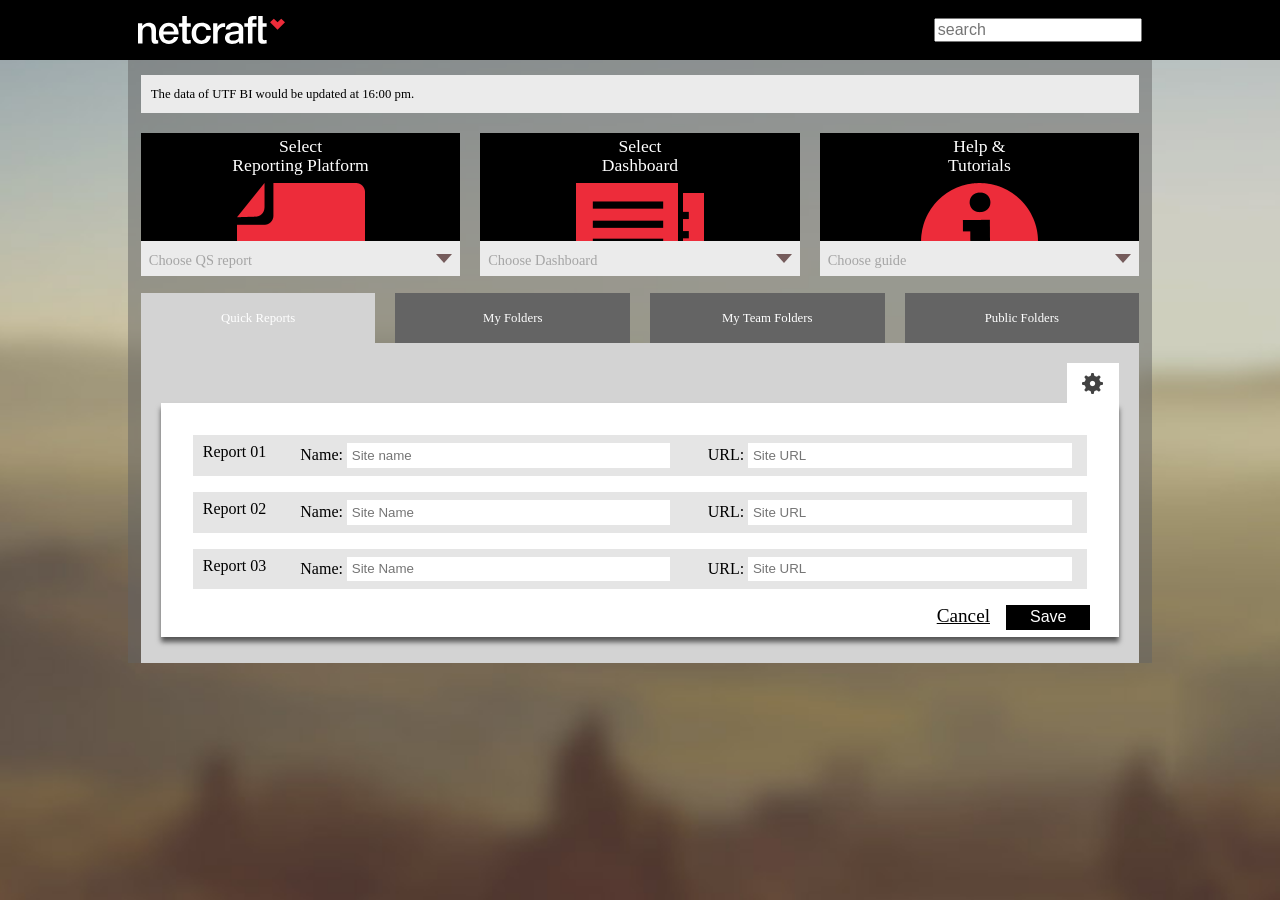
==== commit be271e99: "same" ====
--- a/index.html
+++ b/index.html
@@ -7,7 +7,7 @@
 
 	<title>WebApp</title>
 
-	<link rel="stylesheet" href="css/main.css">
+	<!-- <link rel="stylesheet" href="css/main.css"> -->
 	<link rel="stylesheet" href="css/minmain.css">
 </head>
 <body>
